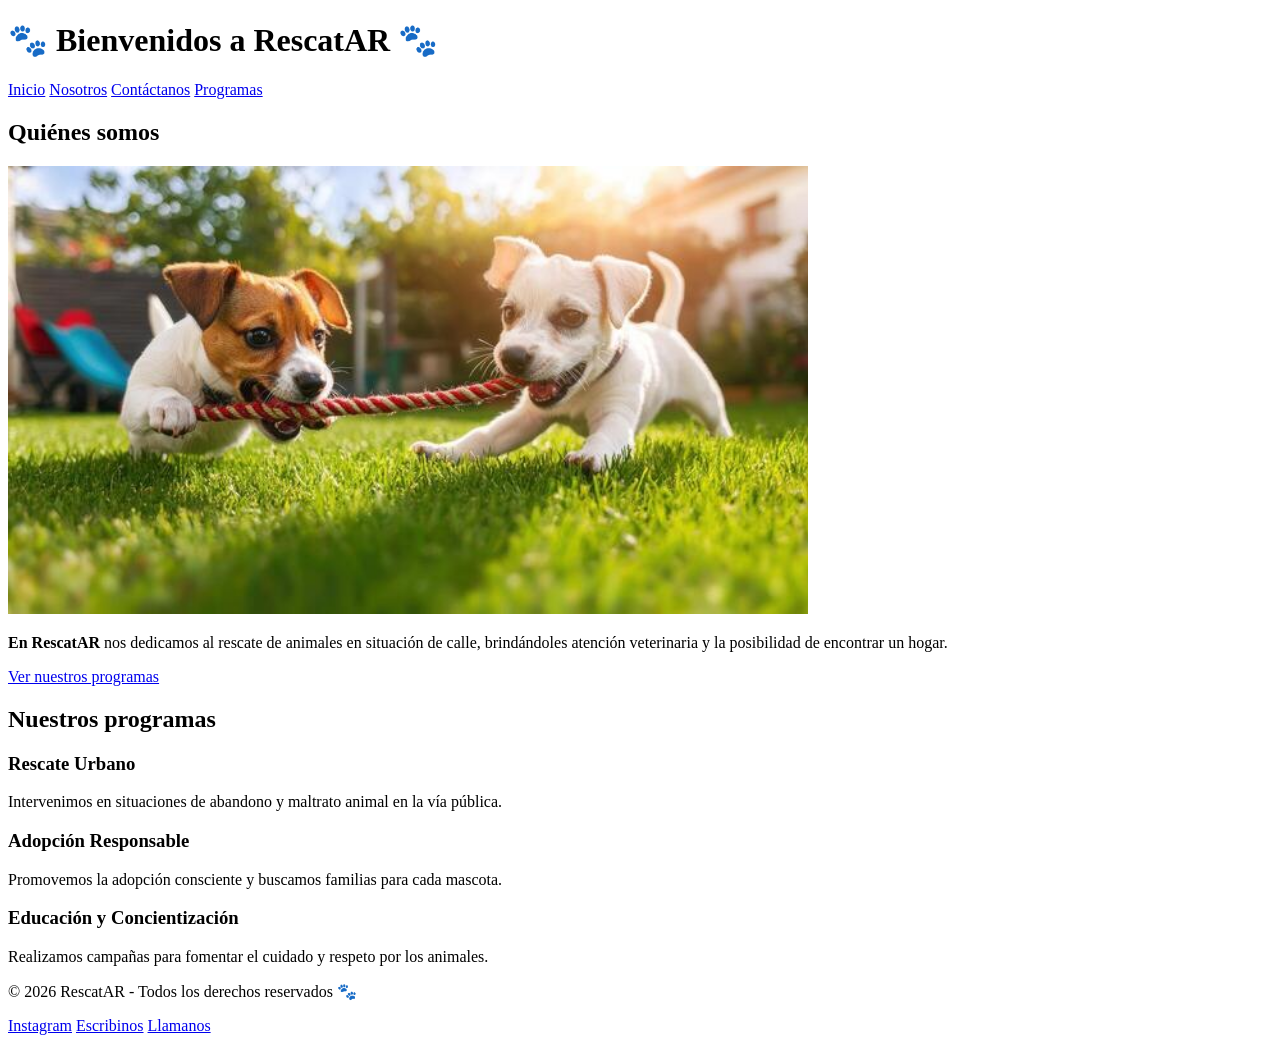
==== Trabajo-Practico-RescatAr/Pagina RescatAr/index.html @ a7d04452 "Organizar proyecto: mover archivos a carpeta Pagina RescatAr" ====
<!DOCTYPE html>
<html lang="es">

<head>
  <meta charset="UTF-8">
  <meta name="viewport" content="width=device-width, initial-scale=1.0">
  <title>RescatAR - Inicio</title>
</head>

<body>

<header>
  <h1>🐾 Bienvenidos a RescatAR 🐾</h1>

  <nav>
    <a href="index.html">Inicio</a>
    <a href="nosotros.html">Nosotros</a>
    <a href="contacto.html">Contáctanos</a>
    <a href="programas.html">Programas</a>
  </nav>
</header>

<main>

  <section id="inicio">
    <h2>Quiénes somos</h2>

    <img src="img/perros-jugando-index.jpeg" alt="Perros jugando" width="800">
    <p>
      <strong>En RescatAR</strong> nos dedicamos al rescate de animales en situación de calle,
      brindándoles atención veterinaria y la posibilidad de encontrar un hogar.
    </p>

    <!-- enlace interno -->
    <p>
      <a href="#programas">Ver nuestros programas</a>
    </p>
  </section>

  <!-- SECCIÓN DE PROGRAMAS -->
  <section id="programas">
    <h2>Nuestros programas</h2>

    <article>
      <h3>Rescate Urbano</h3>
      <p>Intervenimos en situaciones de abandono y maltrato animal en la vía pública.</p>
    </article>

    <article>
      <h3>Adopción Responsable</h3>
      <p>Promovemos la adopción consciente y buscamos familias para cada mascota.</p>
    </article>

    <article>
      <h3>Educación y Concientización</h3>
      <p>Realizamos campañas para fomentar el cuidado y respeto por los animales.</p>
    </article>
  </section>

</main>

<footer>
  <p>© 2026 RescatAR - Todos los derechos reservados 🐾</p>

  <div>
    <a href="https://www.instagram.com/patitasalrescate/?hl=es" target="_blank" rel="noopener noreferrer">Instagram</a>
    <a href="mailto:RescatAR@gmail.com">Escribinos</a>
    <a href="tel:+541165254875">Llamanos</a>
  </div>
</footer>

</body>
</html>
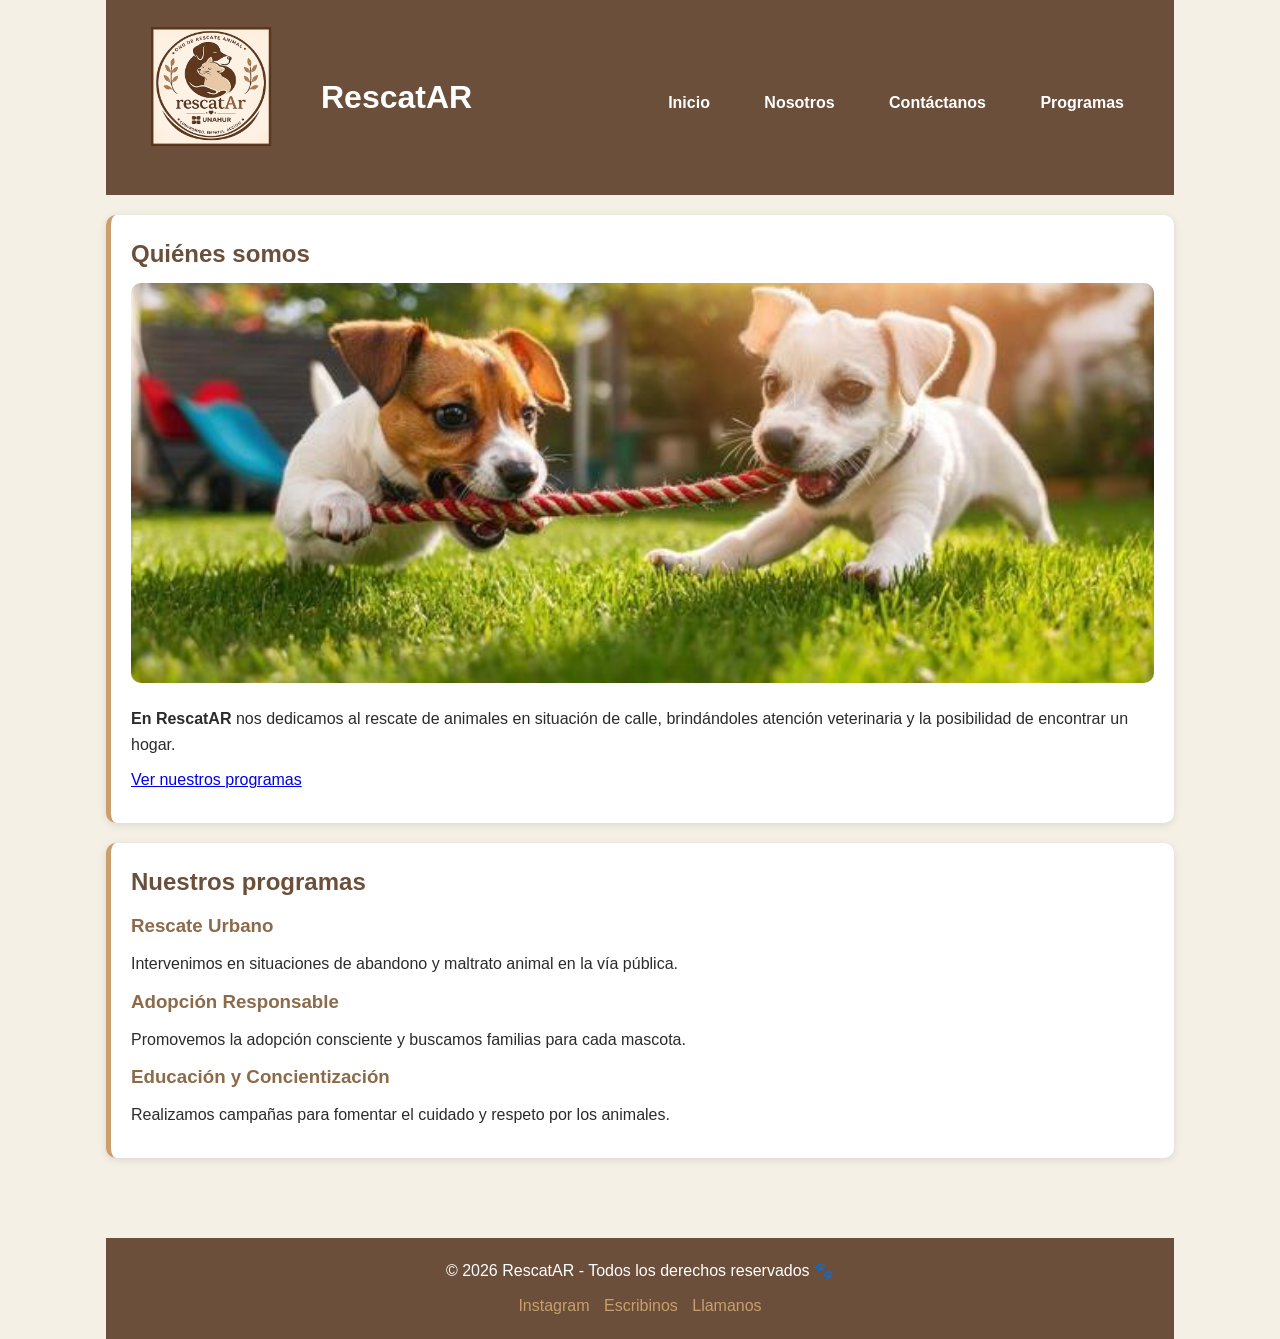
==== commit 1d3f2639: "Actualizo estilos css y header con logo" ====
--- a/Trabajo-Practico-RescatAr/Pagina RescatAr/index.html
+++ b/Trabajo-Practico-RescatAr/Pagina RescatAr/index.html
@@ -4,20 +4,27 @@
 <head>
   <meta charset="UTF-8">
   <meta name="viewport" content="width=device-width, initial-scale=1.0">
+ <link rel="stylesheet" href="css/estilos.css">
   <title>RescatAR - Inicio</title>
 </head>
 
 <body>
 
-<header>
-  <h1>🐾 Bienvenidos a RescatAR 🐾</h1>
+<header class="header">
+  <div class="header-container">
 
-  <nav>
-    <a href="index.html">Inicio</a>
-    <a href="nosotros.html">Nosotros</a>
-    <a href="contacto.html">Contáctanos</a>
-    <a href="programas.html">Programas</a>
-  </nav>
+    <img src="img/logo-ong-rescate-unahur.jpeg" class="logo">
+
+    <h1>RescatAR</h1>
+
+    <nav>
+      <a href="index.html">Inicio</a>
+      <a href="nosotros.html">Nosotros</a>
+      <a href="contacto.html">Contáctanos</a>
+      <a href="programas.html">Programas</a>
+    </nav>
+
+  </div>
 </header>
 
 <main>
@@ -25,7 +32,7 @@
   <section id="inicio">
     <h2>Quiénes somos</h2>
 
-    <img src="img/perros-jugando-index.jpeg" alt="Perros jugando" width="800">
+   <img src="img/perros-jugando-index.jpeg" class="img-nosotros">
     <p>
       <strong>En RescatAR</strong> nos dedicamos al rescate de animales en situación de calle,
       brindándoles atención veterinaria y la posibilidad de encontrar un hogar.
--- a/Trabajo-Practico-RescatAr/Pagina RescatAr/css/estilos.css
+++ b/Trabajo-Practico-RescatAr/Pagina RescatAr/css/estilos.css
@@ -0,0 +1,242 @@
+/* =========================
+   VARIABLES
+========================= */
+:root {
+  --color-fondo: #f5f0e6;
+  --color-primario: #6b4f3a;
+  --color-secundario: #8b6b4a;
+  --color-acento: #c89f6d;
+  --color-texto: #2b2b2b;
+  --color-blanco: #ffffff;
+}
+
+/* =========================
+   RESET
+========================= */
+* {
+  margin: 0;
+  padding: 0;
+  box-sizing: border-box;
+}
+
+/* =========================
+   BASE GENERAL
+========================= */
+body {
+  font-family: Arial, sans-serif;
+  font-size: 16px;
+  line-height: 1.6;
+
+  background-color: var(--color-fondo);
+  color: var(--color-texto);
+
+  max-width: 1100px;
+  margin: 0 auto;
+  padding: 0 1rem;
+}
+
+/* =========================
+   HEADER
+========================= */
+header {
+  background-color: var(--color-primario);
+  color: var(--color-blanco);
+  text-align: center;
+  padding: 25px 15px;
+}
+
+header h1 {
+  font-size: 2rem;
+}
+
+/* =========================
+   NAV
+========================= */
+nav {
+  margin-top: 10px;
+}
+
+nav a {
+  color: var(--color-blanco);
+  text-decoration: none;
+  margin: 0 10px;
+  padding: 6px 10px;
+  border-radius: 5px;
+  font-weight: bold;
+  transition: 0.3s;
+}
+
+nav a:hover {
+  background-color: var(--color-acento);
+  color: var(--color-blanco);
+}
+
+/* =========================
+   MAIN
+========================= */
+main {
+  padding: 20px 0;
+}
+
+/* =========================
+   SECCIONES (CARDS)
+========================= */
+section {
+  background-color: var(--color-blanco);
+  margin-bottom: 20px;
+  padding: 20px;
+  border-radius: 10px;
+
+  border-left: 5px solid var(--color-acento);
+  box-shadow: 0 2px 8px rgba(0, 0, 0, 0.1);
+}
+
+/* =========================
+   TIPOGRAFÍA
+========================= */
+h2 {
+  color: var(--color-primario);
+  margin-bottom: 10px;
+}
+
+h3 {
+  color: var(--color-secundario);
+  margin-bottom: 10px;
+}
+
+p {
+  margin-bottom: 10px;
+}
+
+/* =========================
+   IMÁGENES
+========================= */
+img {
+  width: 100%;
+  max-height: 400px;
+  object-fit: cover;
+  border-radius: 10px;
+  margin-bottom: 15px;
+}
+
+/* =========================
+   LISTAS
+========================= */
+ul, dl {
+  margin-left: 20px;
+}
+
+/* =========================
+   FORMULARIO
+========================= */
+form {
+  background-color: var(--color-blanco);
+  padding: 20px;
+  border-radius: 10px;
+  margin-top: 20px;
+  box-shadow: 0 2px 8px rgba(0,0,0,0.1);
+}
+
+input,
+select,
+textarea {
+  width: 100%;
+  padding: 10px;
+  margin: 5px 0 15px 0;
+  border: 1px solid #ccc;
+  border-radius: 5px;
+}
+
+button {
+  background-color: var(--color-primario);
+  color: var(--color-blanco);
+  border: none;
+  padding: 10px 15px;
+  cursor: pointer;
+  border-radius: 5px;
+  font-weight: bold;
+}
+
+button:hover {
+  background-color: var(--color-secundario);
+}
+
+/* =========================
+   FOOTER
+========================= */
+footer {
+  margin-top: 40px;
+  padding: 20px;
+  text-align: center;
+  background-color: var(--color-primario);
+  color: var(--color-blanco);
+}
+
+footer a {
+  color: var(--color-acento);
+  text-decoration: none;
+  margin: 0 5px;
+}
+
+
+.img-contacto {
+  width: 60%;          /* más chica */
+  height: auto;        /* mantiene proporción */
+  display: block;
+  margin: 20px auto;
+  border-radius: 12px;
+}
+
+
+/* =========================
+   HEADER PRO NIVEL FINAL
+========================= */
+
+.header {
+  background-color: var(--color-primario);
+  padding: 15px 30px;
+}
+
+.header-container {
+  display: flex;
+  align-items: center;
+  justify-content: space-between;
+}
+
+/* LOGO */
+.logo {
+  width: 150px;
+  max-width: 150%;
+  height: auto;
+}
+
+/* AGRUPAR LOGO + TITULO */
+.header-container h1 {
+  color: var(--color-blanco);
+  font-size: 2rem;
+  margin-left: 15px;
+}
+
+/* contenedor izquierdo */
+.header-container {
+  gap: 20px;
+}
+
+/* NAV */
+.header nav {
+  margin-left: auto;
+}
+
+.header nav a {
+  color: var(--color-blanco);
+  text-decoration: none;
+  margin-left: 20px;
+  font-weight: bold;
+  transition: 0.3s;
+}
+
+.header nav a:hover {
+  color: var(--color-acento);
+}
+
+
